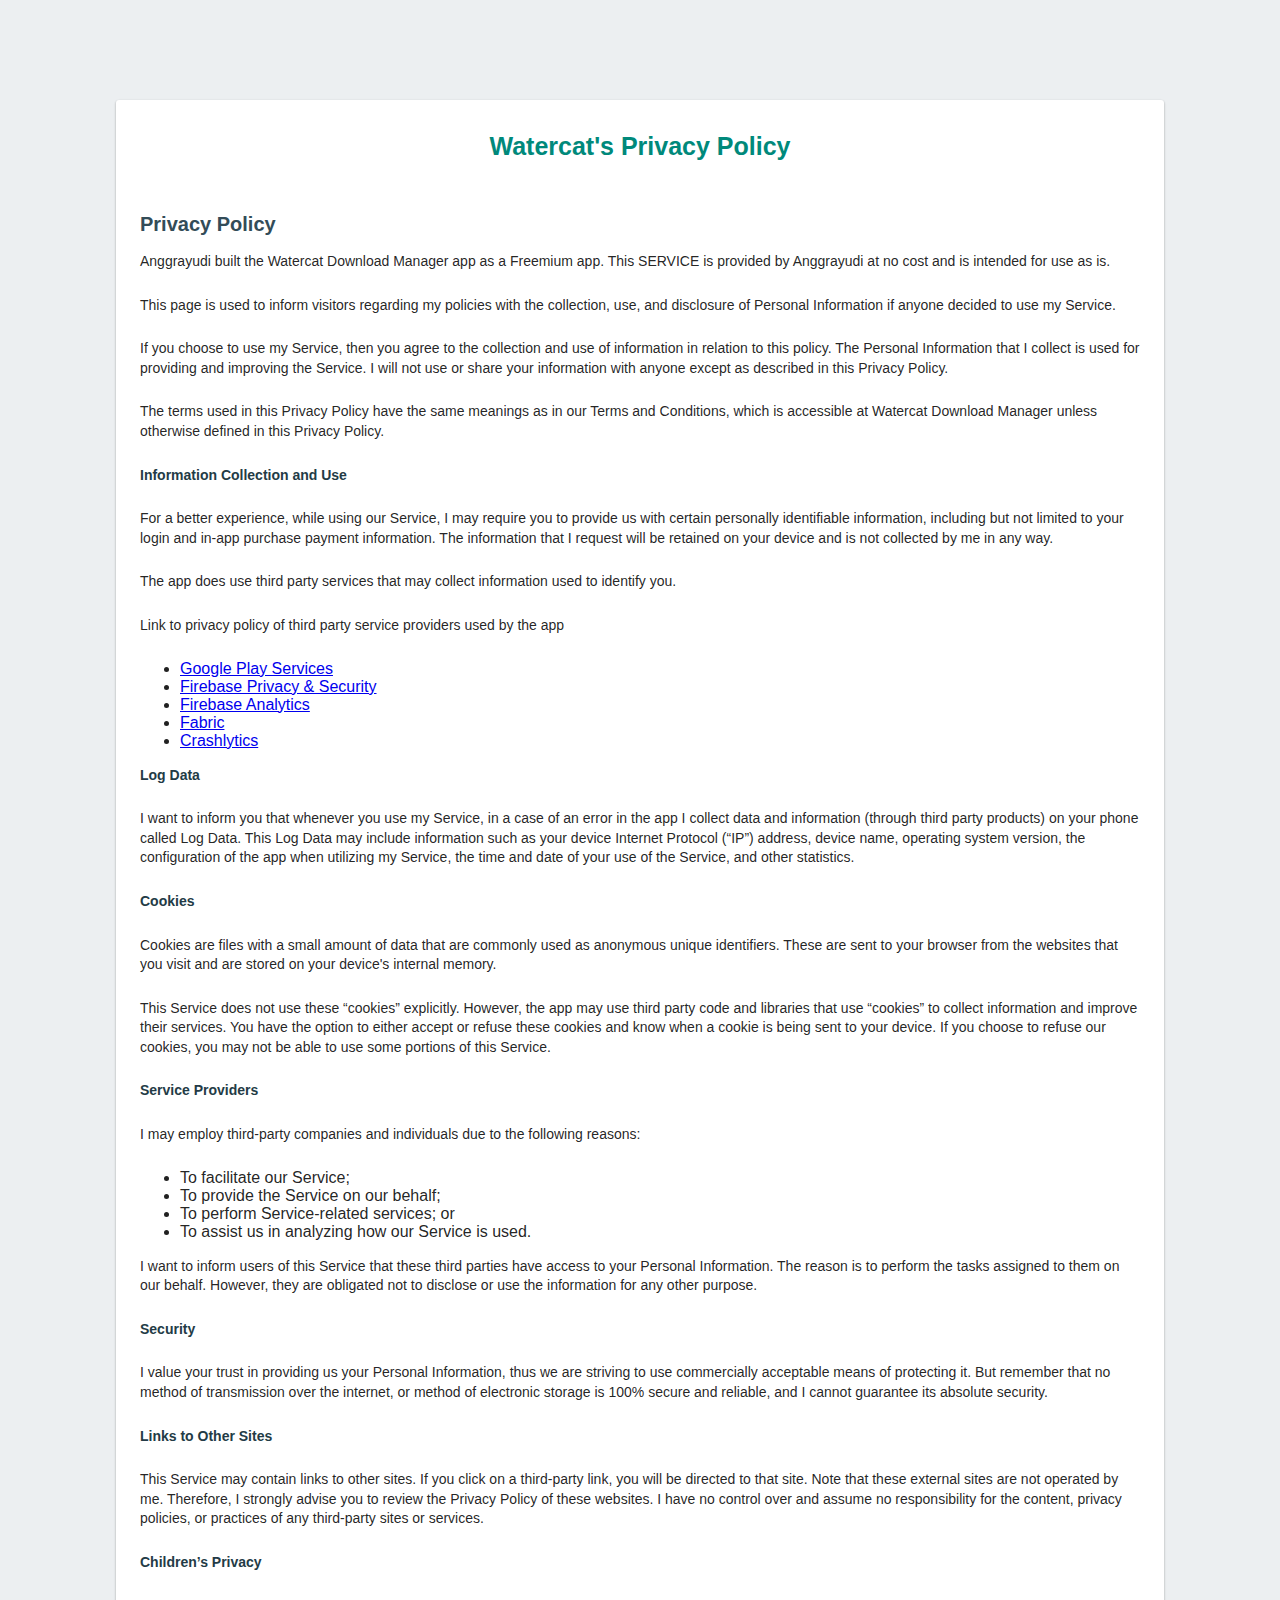
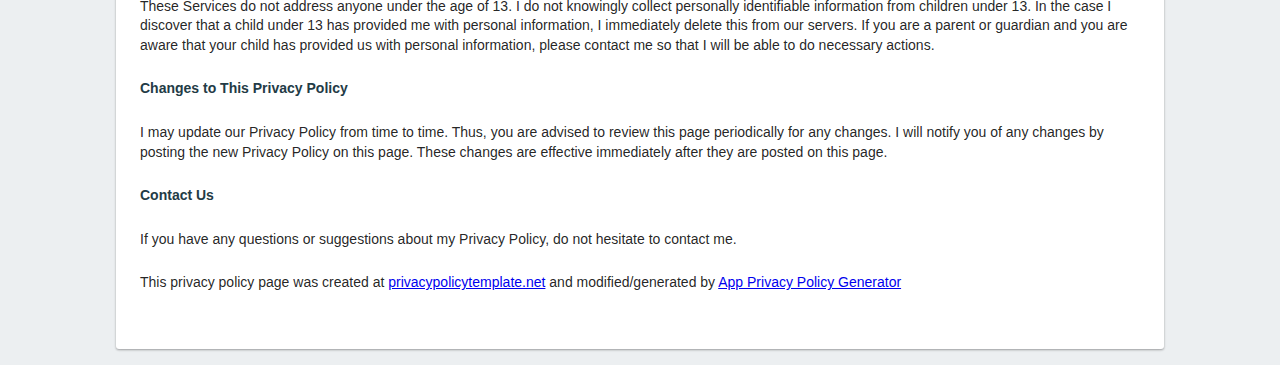
==== privacy/watercat.html @ d4558366 "add index" ====
<!DOCTYPE html>
<html>
  <head>
    <meta charset="utf-8">
    <meta name="viewport" content="width=device-width, initial-scale=1">
    <title>Watercat's Privacy Policy</title>

    <style media="screen">
      body { background: #ECEFF1; color: rgba(0,0,0,0.87); font-family: Roboto, Helvetica, Arial, sans-serif; margin: 0; padding: 0; }
      #message { background: white; max-width: 1000px; margin: 100px auto 16px; padding: 32px 24px; border-radius: 3px; }
      #message strong { color: #233b46; }
      #message h2 { color: #334c58; font-weight: bold; font-size: 20px; margin: 0 0 8px; }
      #message h1 { font-size: 25px; font-weight: bold; color:#00897B; margin: 0 0 16px; text-align: center}
      #message p { line-height: 140%; margin: 16px 0 24px; font-size: 14px; }
      /* #message a { display: block; text-align: center; background: #039be5; text-transform: uppercase; text-decoration: none; color: white; padding: 16px; border-radius: 4px; } */
      #message { box-shadow: 0 1px 3px rgba(0,0,0,0.12), 0 1px 2px rgba(0,0,0,0.24); }
      #load { color: rgba(0,0,0,0.4); text-align: center; font-size: 13px; }
      @media (max-width: 600px) {
        body, #message { margin-top: 0; background: white; box-shadow: none; }
        body { border-top: 16px solid #ffa100; }
      }
    </style>
  </head>
  <body>
    <div id="message">
      <h1 >Watercat's Privacy Policy</h1>
      <br><br>

      <h2>Privacy Policy</h2> <p> Anggrayudi built the Watercat Download Manager app as a Freemium app. This SERVICE is provided by
        Anggrayudi at no cost and is intended for use as is.
      </p> <p>This page is used to inform visitors regarding my policies with the collection, use, and disclosure
        of Personal Information if anyone decided to use my Service.
      </p> <p>If you choose to use my Service, then you agree to the collection and use of information in
        relation to this policy. The Personal Information that I collect is used for providing and improving
        the Service. I will not use or share your information with anyone except as described
        in this Privacy Policy.
      </p> <p>The terms used in this Privacy Policy have the same meanings as in our Terms and Conditions, which is
        accessible at Watercat Download Manager unless otherwise defined in this Privacy Policy.
      </p> <p><strong>Information Collection and Use</strong></p> <p>For a better experience, while using our Service, I may require you to provide us with certain
        personally identifiable information, including but not limited to your login and in-app purchase payment information. The information that I request will be retained on your device and is not collected by me in any way.
      </p> <p>The app does use third party services that may collect information used to identify you.</p> <div><p>Link to privacy policy of third party service providers used by the app</p> 
        <ul>
          <li><a href="https://www.google.com/policies/privacy/" target="_blank">Google Play Services</a></li>
          <li><a href="https://firebase.google.com/support/privacy" target="_blank">Firebase Privacy & Security</a></li>
          <li><a href="https://firebase.google.com/policies/analytics" target="_blank">Firebase Analytics</a></li>
          <li><a href="https://fabric.io/privacy" target="_blank">Fabric</a></li>
          <li><a href="http://try.crashlytics.com/terms/privacy-policy.pdf" target="_blank">Crashlytics</a></li>
        </ul>
      </div> <p><strong>Log Data</strong></p> <p> I want to inform you that whenever you use my Service, in a case of
        an error in the app I collect data and information (through third party products) on your phone
        called Log Data. This Log Data may include information such as your device Internet Protocol (“IP”) address,
        device name, operating system version, the configuration of the app when utilizing my Service,
        the time and date of your use of the Service, and other statistics.
      </p> <p><strong>Cookies</strong></p> <p>Cookies are files with a small amount of data that are commonly used as anonymous unique identifiers.
        These are sent to your browser from the websites that you visit and are stored on your device's internal
        memory.
      </p> <p>This Service does not use these “cookies” explicitly. However, the app may use third party code and
        libraries that use “cookies” to collect information and improve their services. You have the option to
        either accept or refuse these cookies and know when a cookie is being sent to your device. If you choose
        to refuse our cookies, you may not be able to use some portions of this Service.
      </p> <p><strong>Service Providers</strong></p> <p> I may employ third-party companies and individuals due to the following reasons:</p> <ul><li>To facilitate our Service;</li> <li>To provide the Service on our behalf;</li> <li>To perform Service-related services; or</li> <li>To assist us in analyzing how our Service is used.</li></ul> <p> I want to inform users of this Service that these third parties have access to
        your Personal Information. The reason is to perform the tasks assigned to them on our behalf. However,
        they are obligated not to disclose or use the information for any other purpose.
      </p> <p><strong>Security</strong></p> <p> I value your trust in providing us your Personal Information, thus we are striving
        to use commercially acceptable means of protecting it. But remember that no method of transmission over
        the internet, or method of electronic storage is 100% secure and reliable, and I cannot guarantee
        its absolute security.
      </p> <p><strong>Links to Other Sites</strong></p> <p>This Service may contain links to other sites. If you click on a third-party link, you will be directed
        to that site. Note that these external sites are not operated by me. Therefore, I strongly
        advise you to review the Privacy Policy of these websites. I have no control over
        and assume no responsibility for the content, privacy policies, or practices of any third-party sites
        or services.
      </p> <p><strong>Children’s Privacy</strong></p> <p>These Services do not address anyone under the age of 13. I do not knowingly collect
        personally identifiable information from children under 13. In the case I discover that a child
        under 13 has provided me with personal information, I immediately delete this from
        our servers. If you are a parent or guardian and you are aware that your child has provided us with personal
        information, please contact me so that I will be able to do necessary actions.
      </p> <p><strong>Changes to This Privacy Policy</strong></p> <p> I may update our Privacy Policy from time to time. Thus, you are advised to review
        this page periodically for any changes. I will notify you of any changes by posting
        the new Privacy Policy on this page. These changes are effective immediately after they are posted on
        this page.
      </p> <p><strong>Contact Us</strong></p> <p>If you have any questions or suggestions about my Privacy Policy, do not hesitate to contact
        me.
      </p> <p>This privacy policy page was created at <a href="https://privacypolicytemplate.net" target="_blank">privacypolicytemplate.net</a>
        and modified/generated by <a href="https://app-privacy-policy-generator.firebaseapp.com/" target="_blank">App Privacy Policy Generator</a></p>
    </div>
  </body>
</html>
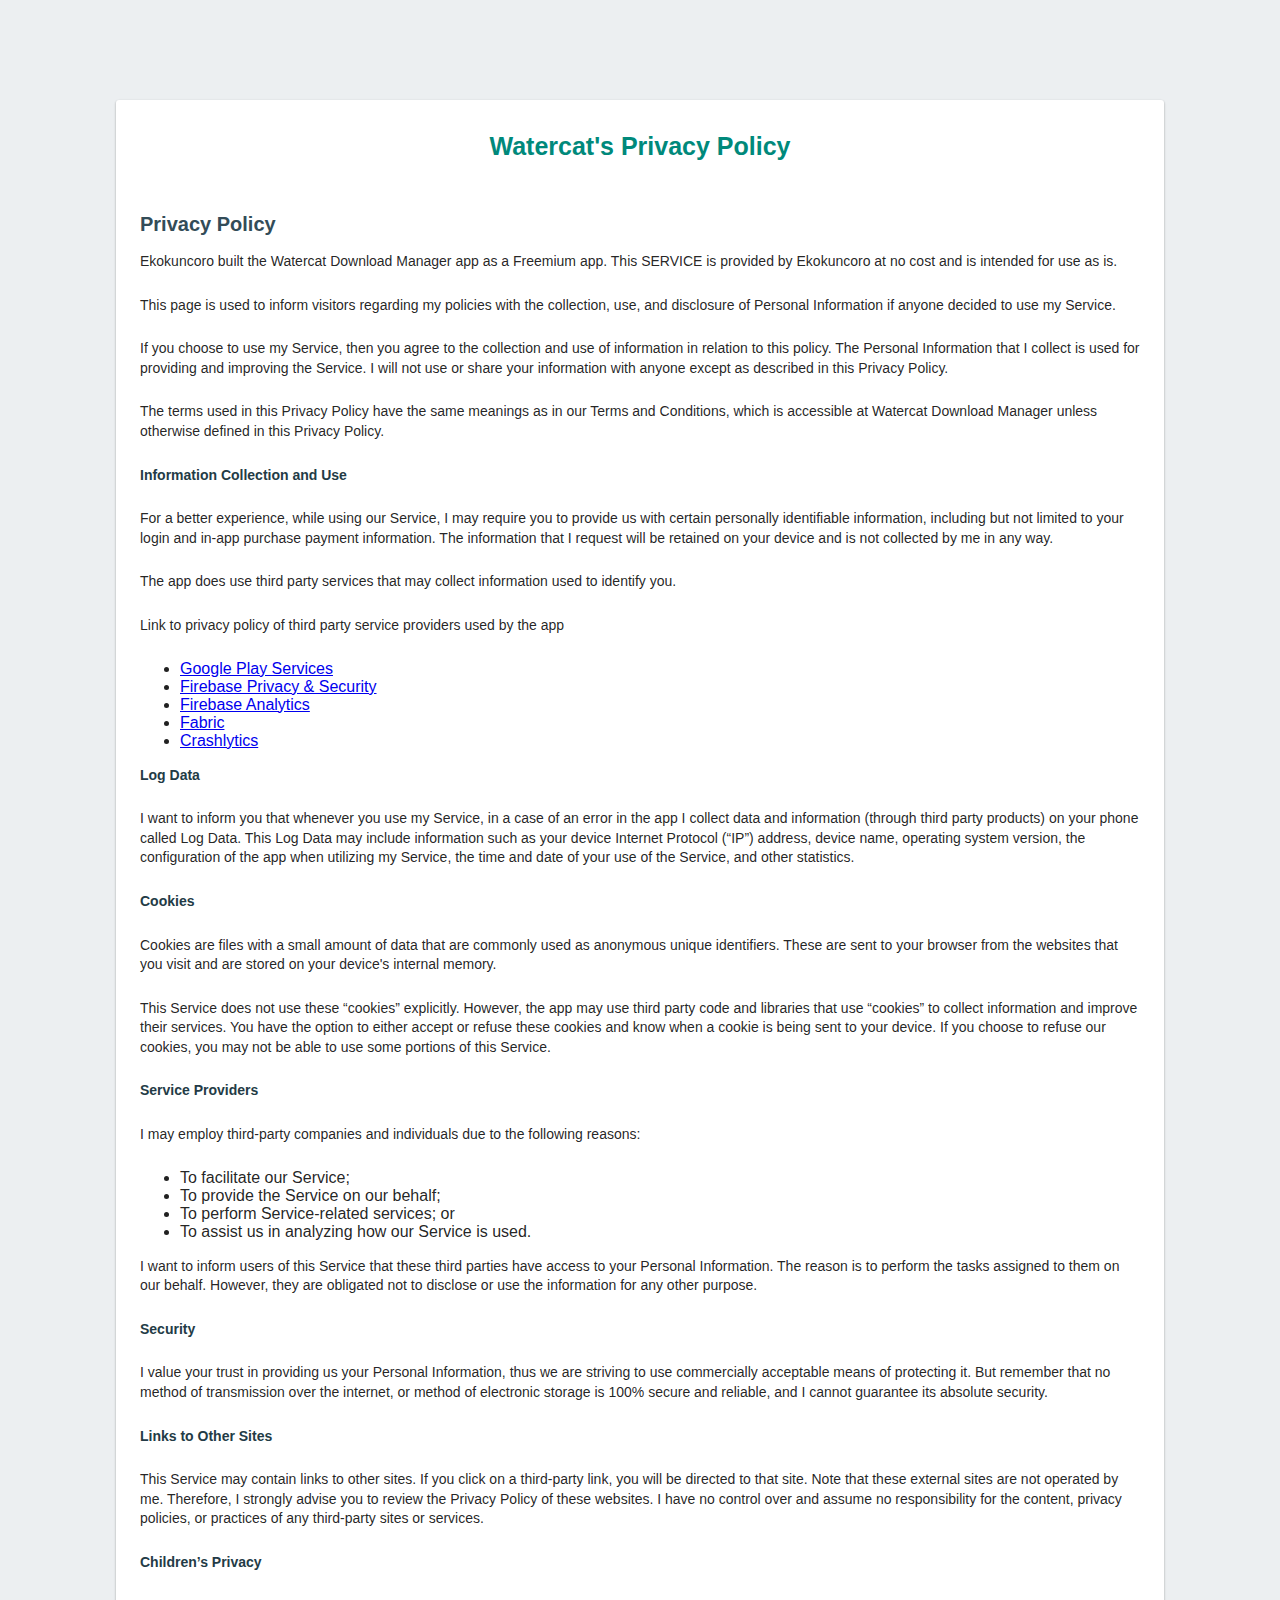
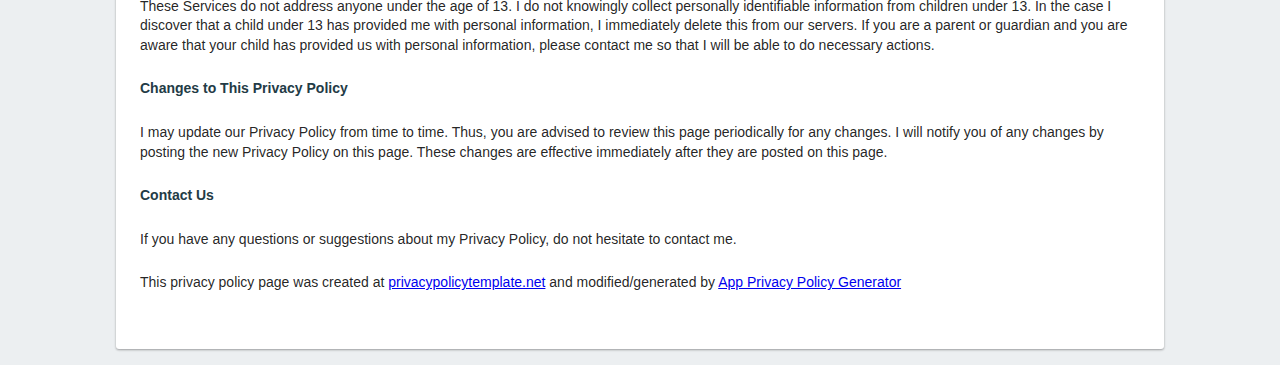
==== commit 7e419e62: "add" ====
--- a/privacy/watercat.html
+++ b/privacy/watercat.html
@@ -26,8 +26,8 @@
       <h1 >Watercat's Privacy Policy</h1>
       <br><br>
 
-      <h2>Privacy Policy</h2> <p> Anggrayudi built the Watercat Download Manager app as a Freemium app. This SERVICE is provided by
-        Anggrayudi at no cost and is intended for use as is.
+      <h2>Privacy Policy</h2> <p> Ekokuncoro built the Watercat Download Manager app as a Freemium app. This SERVICE is provided by
+        Ekokuncoro at no cost and is intended for use as is.
       </p> <p>This page is used to inform visitors regarding my policies with the collection, use, and disclosure
         of Personal Information if anyone decided to use my Service.
       </p> <p>If you choose to use my Service, then you agree to the collection and use of information in
